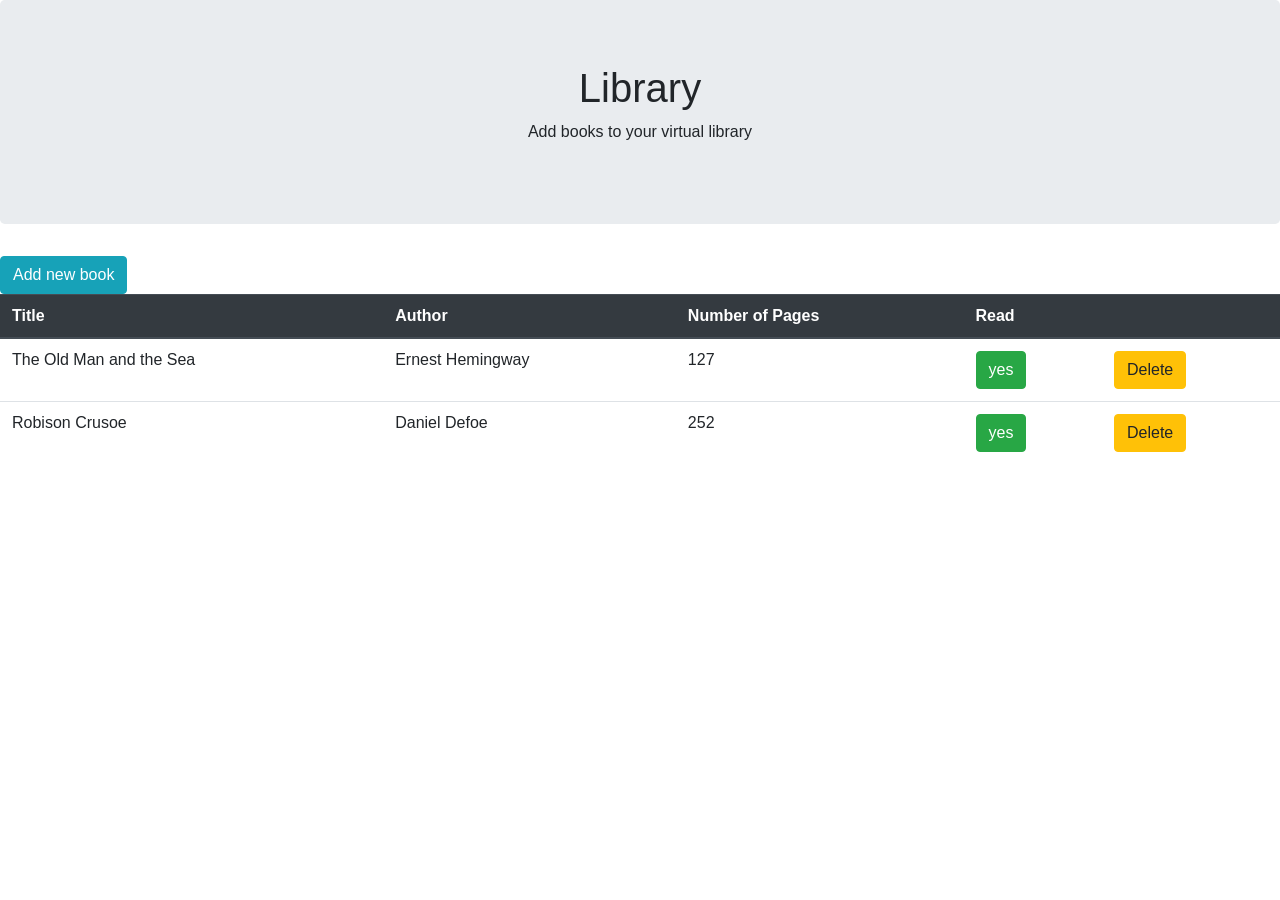
==== debugging/book-library/index.html @ 2bb37881 "fix complete book library debugging and HTML validation fixes" ====
<html lang="en"></html>
  <head>
    <title> My Book Library </title>

    <meta charset="utf-8" />
    <meta name="viewport" content="width=device-width, initial-scale=1.0" />

    <script src="https://ajax.googleapis.com/ajax/libs/jquery/3.4.1/jquery.min.js"></script>
    <script src="https://cdnjs.cloudflare.com/ajax/libs/popper.js/1.16.0/umd/popper.min.js"></script>
    <script src="https://maxcdn.bootstrapcdn.com/bootstrap/4.4.1/js/bootstrap.min.js"></script>
    <link
      rel="stylesheet"
      href="https://maxcdn.bootstrapcdn.com/bootstrap/4.4.1/css/bootstrap.min.css"
    />
    <link rel="stylesheet" href="style.css" />
  </head>

  <body>
    <div class="jumbotron text-center">
      <h1>Library</h1>
      <p>Add books to your virtual library</p>
    </div>

    <button data-toggle="collapse" data-target="#demo" class="btn btn-info">
      Add new book
    </button>

    <div id="demo" class="collapse">
      <div class="form-group">
        <label for="title">Title:</label>
        <input
          type="text"
          class="form-control"
          id="title"
          name="title"
          required
        />
        <label for="author">Author: </label>
        <input
          type="text"
          class="form-control"
          id="author"
          name="author"
          required
        />
        <label for="pages">Pages:</label>
        <input
          type="number"
          class="form-control"
          id="pages"
          name="pages"
          required
        />
        <label class="form-check-label">
          <input
            type="checkbox"
            class="form-check-input"
            id="check"
            value=""
          />Read
        </label>
        <input
          type="button"
          value="Submit"
          class="btn btn-primary"
          onclick="submit();"
        />
      </div>
    </div>

    <table class="table" id="display">
      <thead class="thead-dark">
        <tr>
          <th>Title</th>
          <th>Author</th>
          <th>Number of Pages</th>
          <th>Read</th>
          <th></th>
        </tr>
      </thead>
      <tbody></tbody>
    </table>

<script src="script.js" type="module"></script>  </body>
</html>
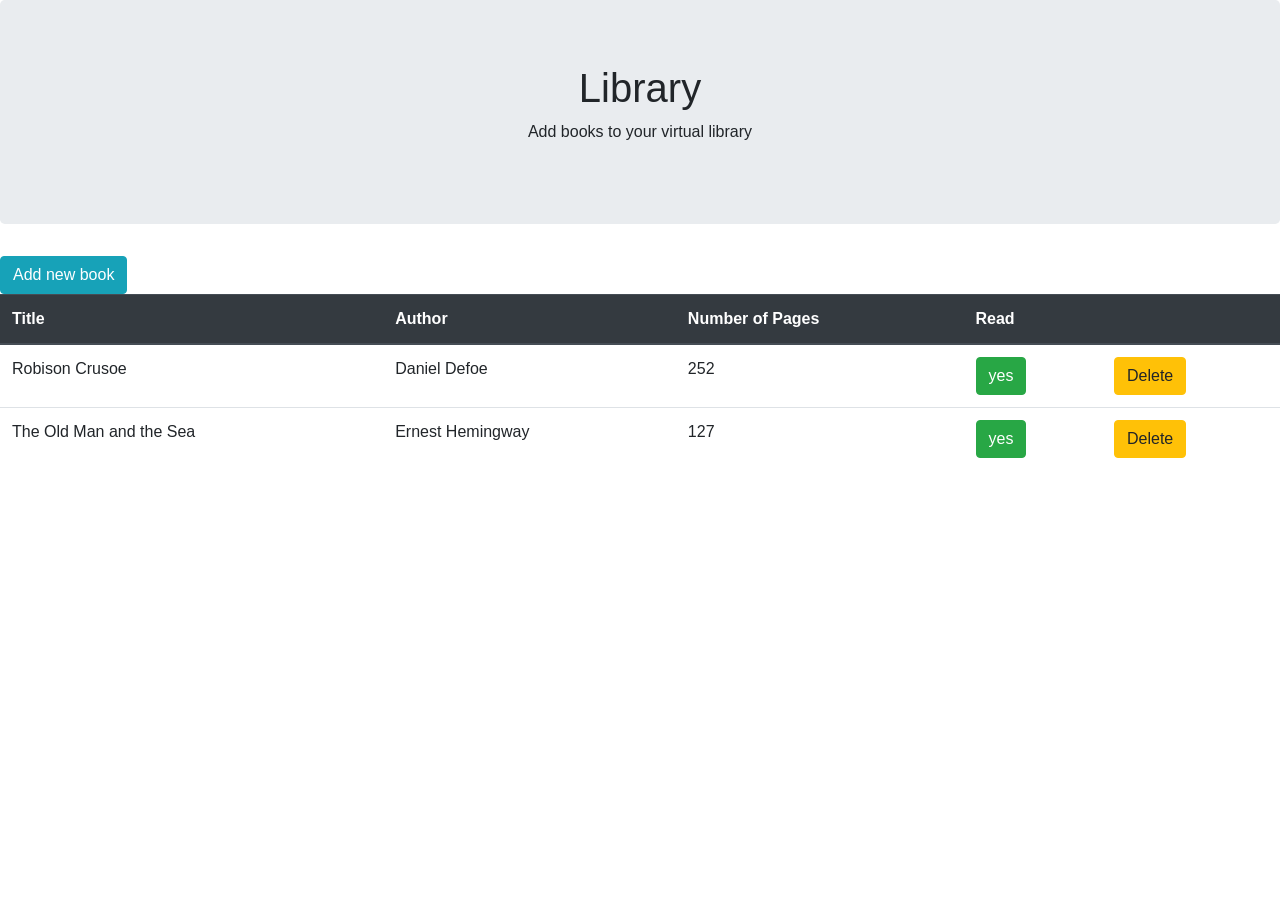
==== commit 8719e9ac: "use tbody, cleaner DOM rendering, improved text handling" ====
--- a/debugging/book-library/index.html
+++ b/debugging/book-library/index.html
@@ -1,8 +1,9 @@
-<html lang="en"></html>
+<!DOCTYPE html>
+<html lang="en">
   <head>
+    <meta charset="utf-8" />
     <title> My Book Library </title>
 
-    <meta charset="utf-8" />
     <meta name="viewport" content="width=device-width, initial-scale=1.0" />
 
     <script src="https://ajax.googleapis.com/ajax/libs/jquery/3.4.1/jquery.min.js"></script>
@@ -81,5 +82,5 @@
       <tbody></tbody>
     </table>
 
-<script src="script.js" type="module"></script>  </body>
+<script src="script.js"></script>  </body>
 </html>
